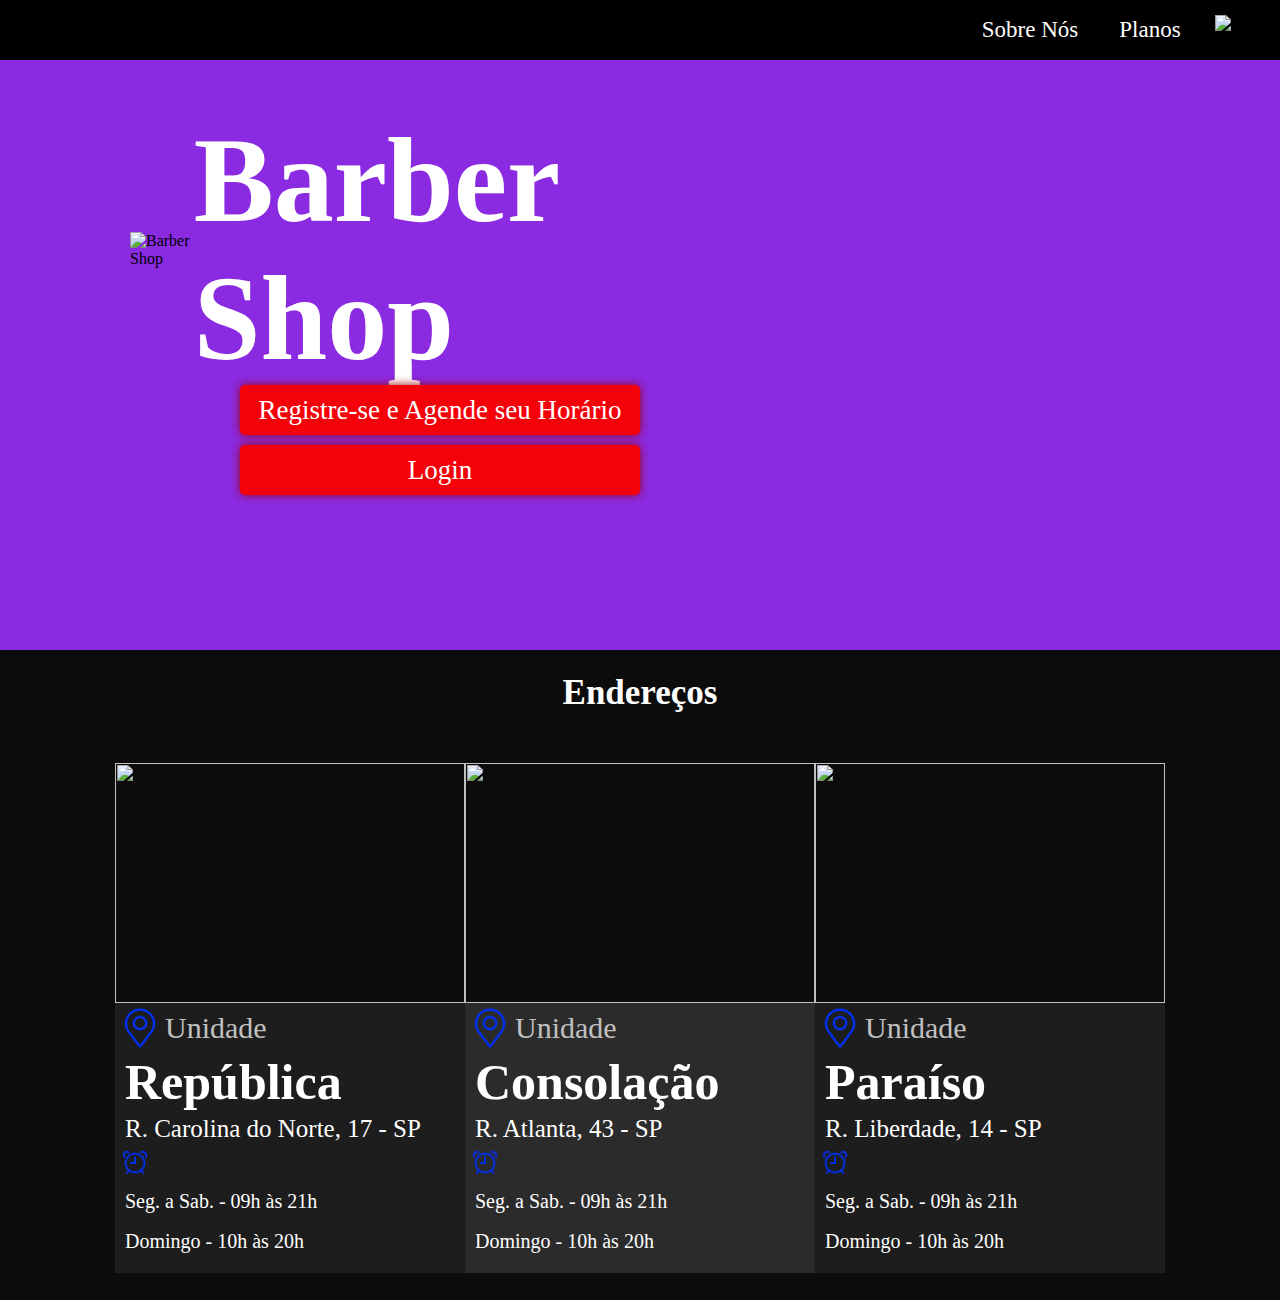
==== index.html @ e42cc06d "unidades" ====
<!DOCTYPE html>
<html lang="pt-BR">
<head>
    <meta charset="UTF-8">
    <meta name="viewport" content="width=device-width, initial-scale=1.0">
    <title>Barbearia</title>
    <link rel="stylesheet" href="./assets/css/style.css">
</head>
<body>
    <header id="cabecalho">
        <nav id="itens-cabecalho">
            <button id="sobre-nos">Sobre Nós</button>
            <button id="assinatura">Planos</button>
            <img id="insta" src="./assets/image/instagram-logo.png" alt="Instagram">
        </nav>
    </header>
    <main id="menu">
        <div id="pag-principal">
            <div id="aba-nome-barbearia">
                <div id="nome-e-logo">
                    <img id="logo" src="./assets/image/acessorio-barber.png" alt="Barber Shop">
                    <h1 id="nome-barbershop">Barber Shop</h1>
                </div>
                <div id="registro-e-login">
                    <button id="botao-registro">Registre-se e Agende seu Horário</button>
                    <button id="botao-login">Login</button>
                </div>
            </div>
        </div>
        <div id="aba-endereco">
            <h2 id="titulo-enderecos">Endereços</h2>
            <div id="div-enderecos">
                <div class="unidade">
                    <img class="img-unidade" src="./assets/image/2023-10-04.jpg" alt="">
                    <div class="inf-unidades">
                        <div class="local-unidade">
                            <img class="img-local" src="./assets/image/local-logo.png" alt="">
                            <h3 class="txt-unidade">Unidade</h3>
                        </div>
                        <h3 class="bairro">República</h3>
                        <h4 class="rua">R. Carolina do Norte, 17 - SP</h4>
                        <img class="relogio" src="./assets/image/relogio-logo.png" alt="">
                        <h5 class="dias-da-semana">Seg. a Sab. - 09h às 21h</h5>
                        <h5 class="dias-da-semana">Domingo - 10h às 20h</h5>
                    </div>
                </div>
                <div class="unidade">
                    <img class="img-unidade" src="./assets/image/563cea3808f541f0b2f47f74ab6991-barbearia-hermanos-santa-cecil-biz-photo-6b0913eef64c445dab647b6a9a2199-booksy.jpeg" alt="">
                    <div id="unidade-meio" class="inf-unidades">
                        <div class="local-unidade">
                            <img class="img-local" src="./assets/image/local-logo.png" alt="">
                            <h3 class="txt-unidade">Unidade</h3>
                        </div>
                        <h3 class="bairro">Consolação</h3>
                        <h4 class="rua">R. Atlanta, 43 - SP</h4>
                        <img class="relogio" src="./assets/image/relogio-logo.png" alt="">
                        <h5 class="dias-da-semana">Seg. a Sab. - 09h às 21h</h5>
                        <h5 class="dias-da-semana">Domingo - 10h às 20h</h5>
                    </div>
                </div>
                <div class="unidade">
                    <img class="img-unidade" src="./assets/image/ec082abfe6b8aa7d9c35e55c679e917e.jpg" alt="">
                    <div class="inf-unidades">
                        <div class="local-unidade">
                            <img class="img-local" src="./assets/image/local-logo.png" alt="">
                            <h3 class="txt-unidade">Unidade</h3>
                        </div>
                        <h3 class="bairro">Paraíso</h3>
                        <h4 class="rua">R. Liberdade, 14 - SP</h4>
                        <img class="relogio" src="./assets/image/relogio-logo.png" alt="">
                        <h5 class="dias-da-semana">Seg. a Sab. - 09h às 21h</h5>
                        <h5 class="dias-da-semana">Domingo - 10h às 20h</h5>
                    </div>
                </div>
            </div>
        </div>
    </main>
</body>
</html>
---- assets/css/style.css ----
@font-face{
    font-family: 'barber';
    src: url('../fonts/Bebas_Neue/BebasNeue-Regular.ttf') format('truetype');
}

body{
    margin: 0px;
}

#cabecalho{
    position: fixed;
    display: flex;
    justify-content: end;
    align-items: center;
    width: 100%;
    height: 60px;
    background-color: black;
}

#itens-cabecalho{
    display: flex;
    justify-content: center;
    align-items: center;
    gap: 10px;
    background-color: rgba(137, 43, 226, 0);
    height: 50px;
    width: 300px;
    margin-right: 20px;
}

#sobre-nos{
    width: 110px;
    height: 45px;
    color: white;
    font-size: 23px;
    white-space: nowrap;
    font-family: 'barber';
    background-color: rgba(0, 0, 0, 0);
    border: none;
}

#assinatura{
    width: 110px;
    height: 45px;
    color: white;
    font-size: 23px;
    white-space: nowrap;
    font-family: 'barber';
    background-color: rgba(0, 0, 0, 0);
    border: none;
}

#insta{
    display: flex;
    justify-content: center;
    align-items: center;
    background-color: rgba(0, 0, 255, 0);
    width: 30px;
    height: 30px;
}

#menu{
    display: flex;
    flex-direction: column;
    justify-content: center;
    width: 100%;
    background-color: blue;
}

#pag-principal{
    display: flex;justify-content: center;
    align-items: center;
    width: 100%;
    height: 650px;
    background-color: blueviolet;

    background-image: url('../image/como-escolher-barbearia-800x300.png');
    background-repeat: no-repeat;
    background-position: center;
    background-size: cover;
}

#aba-nome-barbearia{
    display: flex;
    justify-content: center;
    align-items: center;
    flex-direction: column;
    width: 625px;
    height: 470px;
    /*
    background-color: rgba(128, 128, 128, 0.247);
    */
    margin-right: 400px;
    border-radius: 7px;
}

#nome-e-logo{
    display: flex;
    justify-content: center;
    align-items: center;
    width: 620px;
    height: 230px;
    background-color: rgba(137, 43, 226, 0);
}

#logo{
    display: flex;
    justify-content: center;
    align-items: center;
    width: 75px;
}

#nome-barbershop{
    display: flex;
    justify-content: center;
    align-items: center;
    margin: 0px;
    color: white;
    font-size: 120px;
    font-family: 'barber';
}

#registro-e-login{
    display: flex;
    justify-content: center;
    align-items: center;
    flex-direction: column;
    gap: 10px;
    width: 620px;
    height: 150px;
    background-color: rgba(0, 0, 255, 0);
}

#botao-registro{
    width: 400px;
    height: 50px;
    font-family: 'barber';
    color: white;
    background-color: #F50109;
    border-radius: 5px;
    border: 0px;
    box-shadow: 0px 0px 10px #9D0005;
    font-size: 27px;
    font-weight: normal;
}

#botao-login{
    width: 400px;
    height: 50px;
    font-family: 'barber';
    color: white;
    background-color: #F50109;
    border-radius: 5px;
    border: 0px;
    box-shadow: 0px 0px 10px #9D0005;
    font-size: 27px;
    font-weight: normal;
}

#aba-endereco{
    display: flex;
    justify-content: center;
    align-items: center;
    flex-direction: column;
    width: 100%;
    height: 650px;
    background-color: rgb(12, 12, 12);
}

#titulo-enderecos{
    display: flex;
    justify-content: center;
    align-items: center;
    margin: 0px;
    margin: auto;
    width: 100%;
    height: 50px;
    font-family: 'barber';
    color: white;
    border-radius: 5px;
    font-size: 35px;
}

#div-enderecos{
    display: flex;
    justify-content: center;
    align-items: center;
    /*
    gap: 10px;
    */
    margin: auto;
    width: 1080px;
    height: 530px;
    background-color: rgba(0, 0, 255, 0);
}

.unidade{
    display: flex;
    justify-content: center;
    align-items: center;
    flex-direction: column;
    background-color: rgba(137, 43, 226, 0);
    width: 350px;
    height: 510px;
}

.img-unidade{
    width: 350px;
    height: 240px;
    background-color: rgba(0, 128, 0, 0);
}

.inf-unidades{
    width: 350px;
    height: 270px;
    background-color: rgb(29, 29, 29);
}

#unidade-meio{
    background-color: rgb(43, 43, 43);
}

.local-unidade{
    display: flex;
    align-items: center;
    background-color: rgba(255, 0, 0, 0);
    height: 50px;
}

.img-local{
    display: flex;
    justify-content: center;
    align-items: center;
    width: 50px;
    height: 50px;
}

.txt-unidade{
    font-family: 'barber';
    color: rgb(192, 192, 192);
    font-size: 30px;
    margin: 0px;
    font-weight: normal;
}

.bairro{
    font-family: 'barber';
    color: white;
    font-size: 50px;
    margin: 0px;
    background-color: rgba(137, 43, 226, 0);
    height: 50px;
    width: 340px;
    margin-left: 10px;
}

.rua{
    display: flex;
    align-items: end;
    font-family: 'barber';
    color: white;
    font-size: 25px;
    margin: 0px;
    background-color: rgba(0, 128, 0, 0);
    height: 40px;
    width: 340px;
    margin-left: 10px;
    font-weight: normal;
}

.relogio{
    width: 30px;
    height: 30px;
    margin: 0px;
    margin-left: 5px;
    margin-top: 5px;
}

.dias-da-semana{
    display: flex;
    align-items: center;
    font-family: 'barber';
    color: white;
    font-size: 20px;
    margin: 0px;
    background-color: rgba(0, 128, 0, 0);
    height: 40px;
    width: 340px;
    margin-left: 10px;
    font-weight: normal;
}
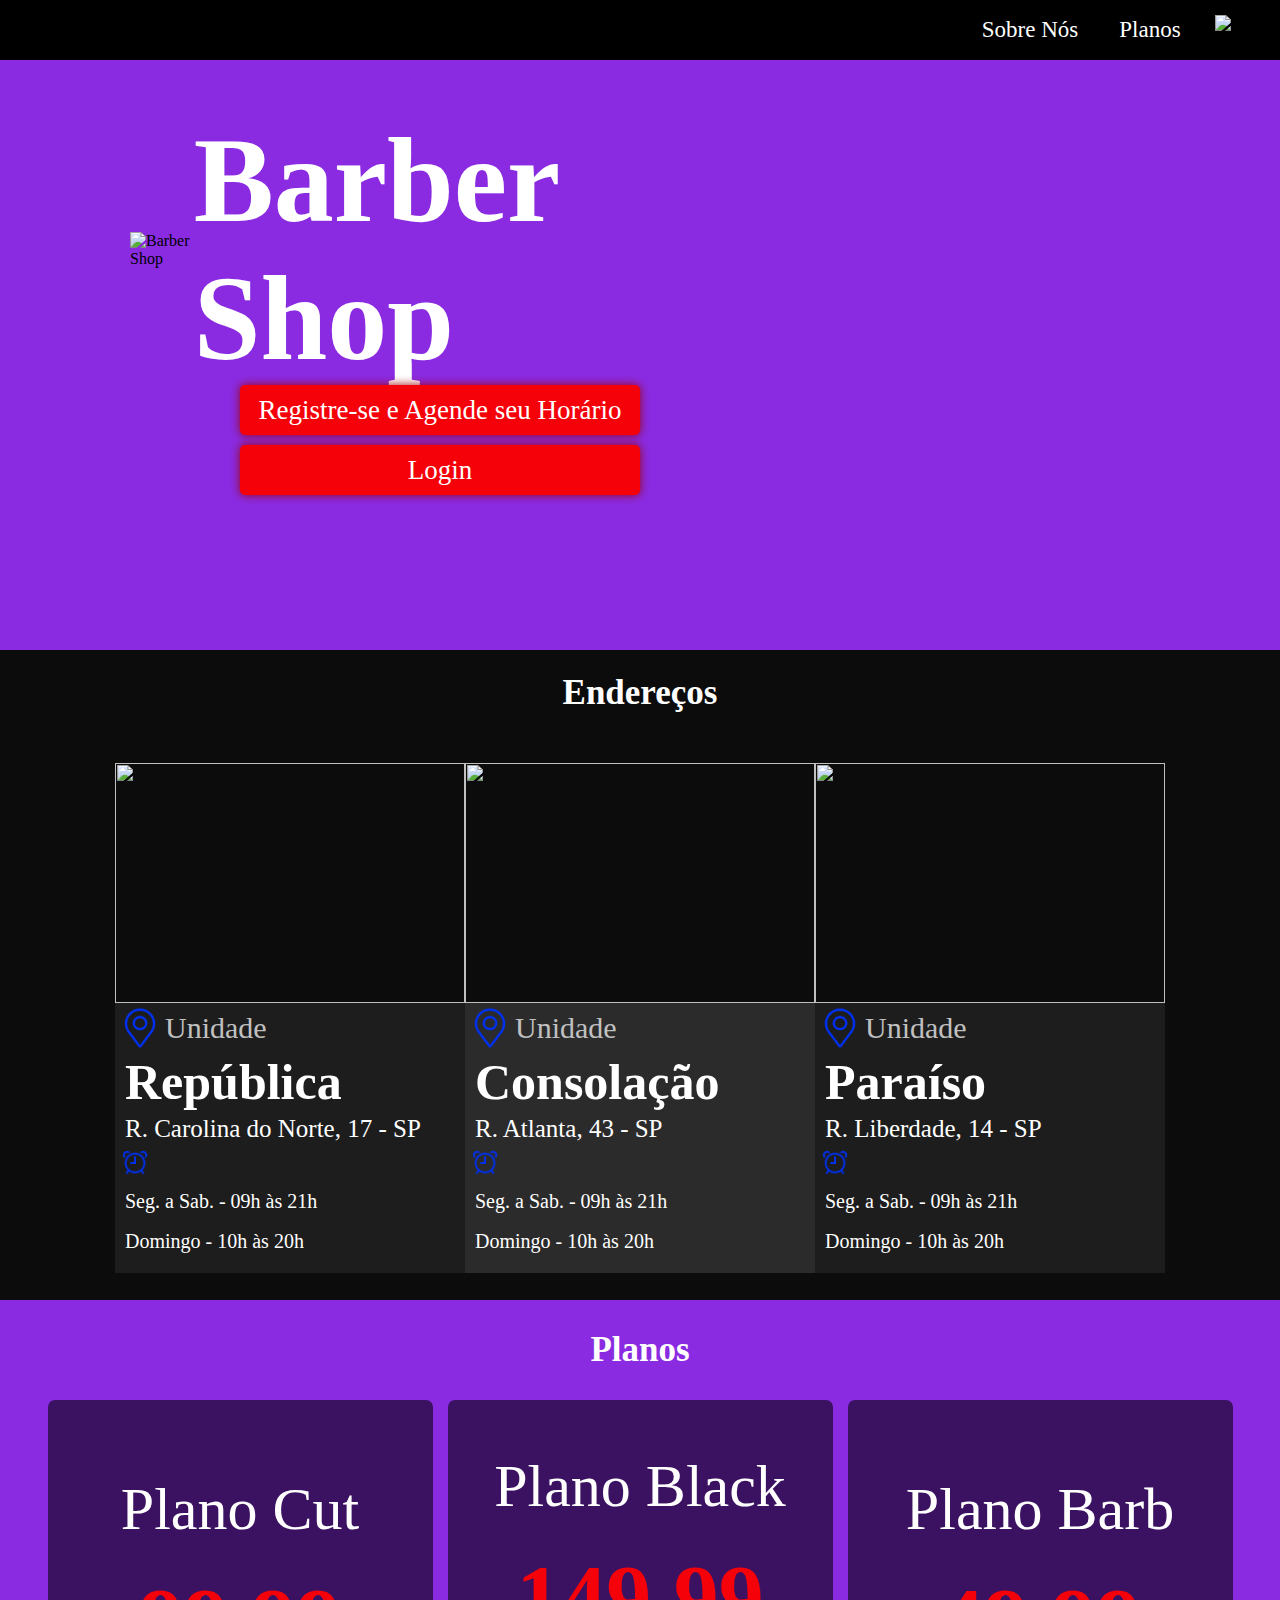
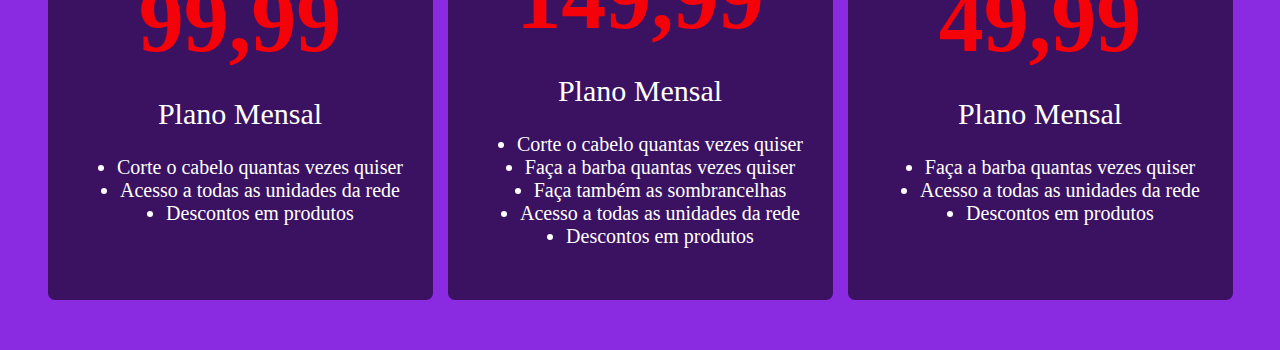
==== commit 6da65c4a: "planos" ====
--- a/index.html
+++ b/index.html
@@ -74,6 +74,43 @@
                 </div>
             </div>
         </div>
+        <div id="aba-planos">
+            <h2 id="titulo-planos">Planos</h2>
+            <div id="planos">
+                <div class="item-plano">
+                    <h2 class="nome-plano">Plano Cut</h2>
+                    <h3 class="valor-plano">99,99</h3>
+                    <h4 class="plano-mensal">Plano Mensal</h4>
+                    <ul class="lista-beneficios">
+                        <li class="item-beneficio">Corte o cabelo quantas vezes quiser</li>
+                        <li class="item-beneficio">Acesso a todas as unidades da rede</li>
+                        <li class="item-beneficio">Descontos em produtos</li>
+                    </ul>
+                </div>
+                <div class="item-plano">
+                    <h2 class="nome-plano">Plano Black</h2>
+                    <h3 class="valor-plano">149,99</h3>
+                    <h4 class="plano-mensal">Plano Mensal</h4>
+                    <ul class="lista-beneficios">
+                        <li class="item-beneficio">Corte o cabelo quantas vezes quiser</li>
+                        <li class="item-beneficio">Faça a barba quantas vezes quiser</li>
+                        <li class="item-beneficio">Faça também as sombrancelhas</li>
+                        <li class="item-beneficio">Acesso a todas as unidades da rede</li>
+                        <li class="item-beneficio">Descontos em produtos</li>
+                    </ul>
+                </div>
+                <div class="item-plano">
+                    <h2 class="nome-plano">Plano Barb</h2>
+                    <h3 class="valor-plano">49,99</h3>
+                    <h4 class="plano-mensal">Plano Mensal</h4>
+                    <ul class="lista-beneficios">
+                        <li class="item-beneficio">Faça a barba quantas vezes quiser</li>
+                        <li class="item-beneficio">Acesso a todas as unidades da rede</li>
+                        <li class="item-beneficio">Descontos em produtos</li>
+                    </ul>
+                </div>
+            </div>
+        </div>
     </main>
 </body>
 </html>--- a/assets/css/style.css
+++ b/assets/css/style.css
@@ -288,4 +288,102 @@
     width: 340px;
     margin-left: 10px;
     font-weight: normal;
+}
+
+#aba-planos{
+    display: flex;
+    justify-content: center;
+    align-items: center;
+    flex-direction: column;
+    width: 100%;
+    height: 650px;
+    background-color: blueviolet;
+    background-image: url('../image/2393a-230b0e_46ea0c1020274b25aeb094ddcc1f132fmv2.webp');
+    background-size: cover;
+    background-repeat: no-repeat;
+}
+
+#titulo-planos{
+    display: flex;
+    justify-content: center;
+    align-items: center;
+    margin: 0px;
+    margin: auto;
+    width: 100%;
+    height: 50px;
+    margin: 0px;
+    font-family: 'barber';
+    color: white;
+    border-radius: 5px;
+    font-size: 35px;
+}
+
+#planos{
+    display: flex;
+    justify-content: center;
+    align-items: center;
+    gap: 15px;
+    width: 1200px;
+    height: 550px;
+    background-color: rgba(137, 43, 226, 0);
+}
+
+.item-plano{
+    display: flex;
+    justify-content: center;
+    align-items: center;
+    flex-direction: column;
+    gap: 25px;
+    width: 385px;
+    height: 500px;
+    background-color: rgba(0, 0, 0, 0.568);
+    border-radius: 7px;
+}
+
+.nome-plano{
+    display: flex;
+    justify-content: center;
+    align-items: center;
+    font-family: 'barber';
+    color: white;
+    font-size: 60px;
+    font-weight: normal;
+    margin: 0px;
+}
+
+.valor-plano{
+    display: flex;
+    justify-content: center;
+    align-items: center;
+    font-family: 'barber';
+    color: #F50109;
+    font-size: 90px;
+    margin: 0px;
+}
+
+.plano-mensal{
+    display: flex;
+    justify-content: center;
+    align-items: center;
+    font-family: 'barber';
+    color: white;
+    font-size: 30px;
+    font-weight: normal;
+    margin: 0px;
+}
+
+.lista-beneficios{
+    display: flex;
+    justify-content: center;
+    align-items: center;
+    flex-direction: column;
+    font-family: 'barber';
+    color: white;
+    font-size: 20px;
+    font-weight: normal;
+    margin: 0px;
+}
+
+.item-beneficio{
+
 }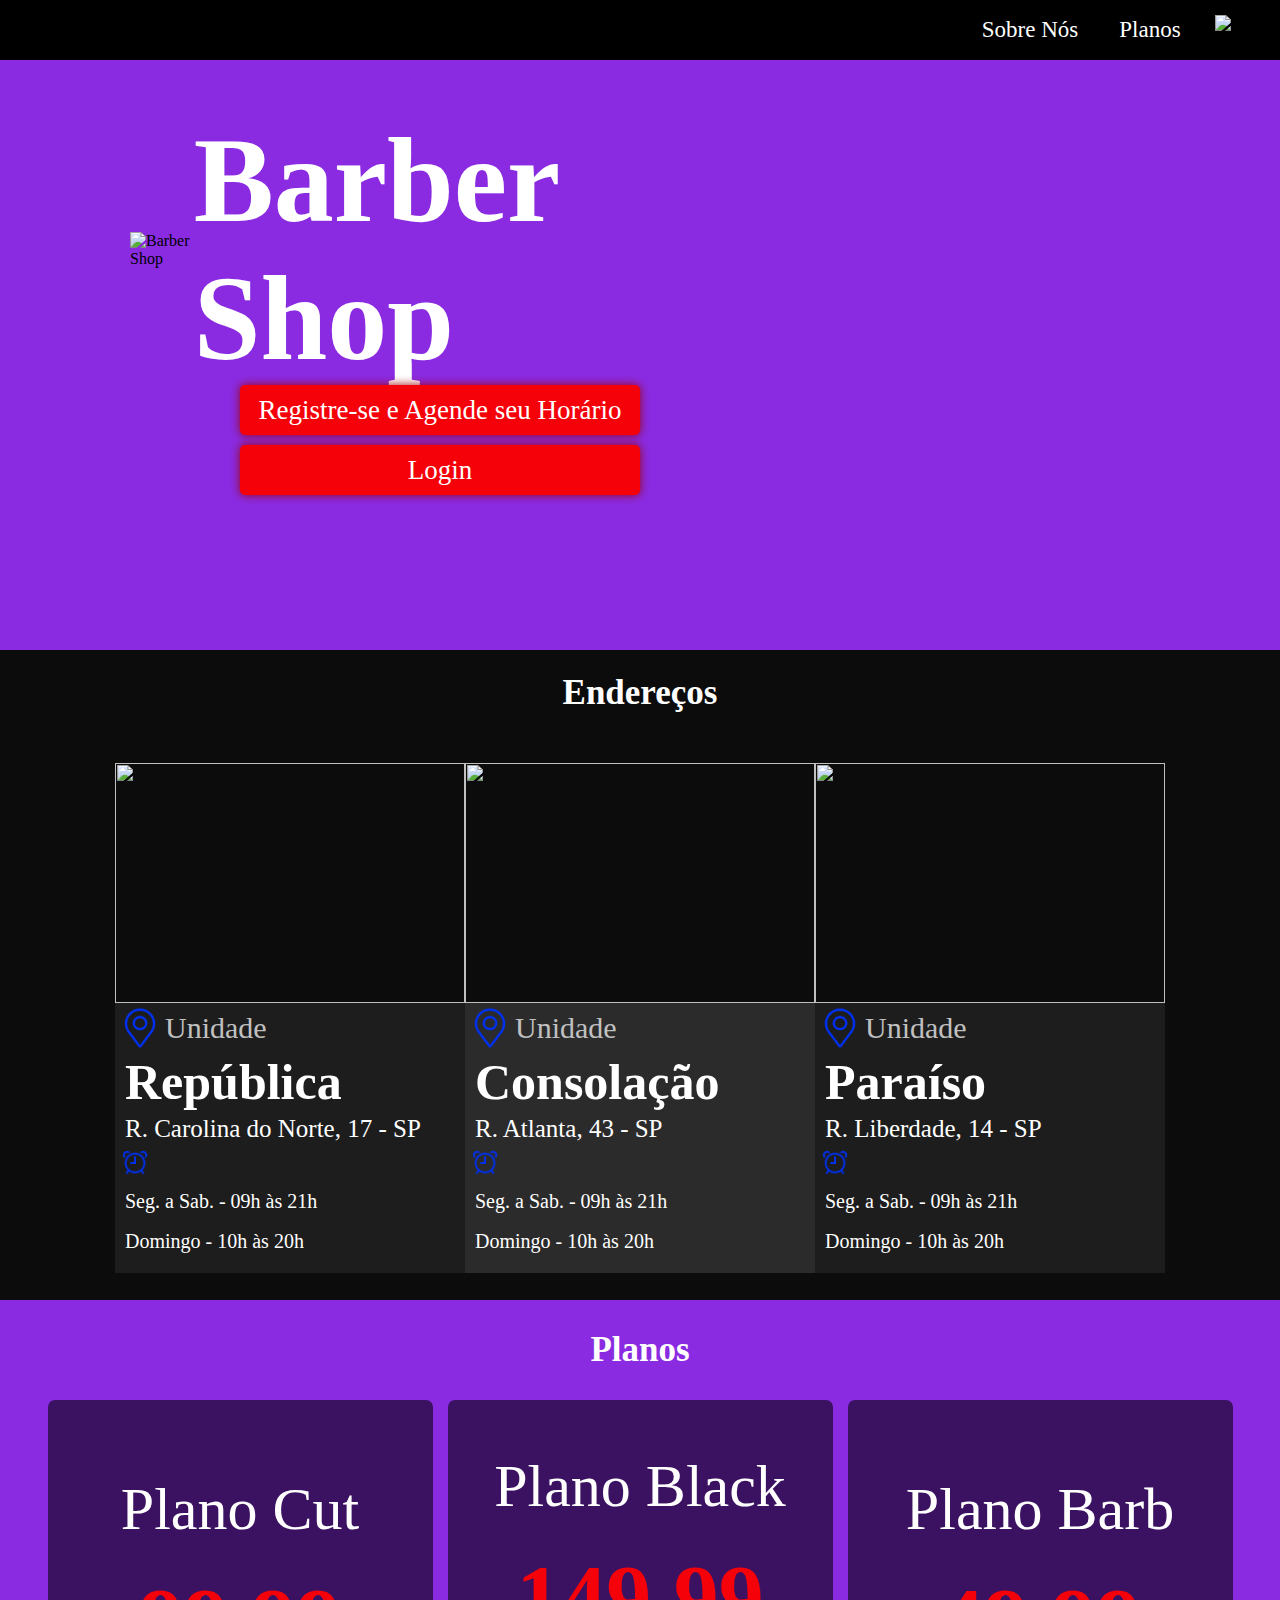
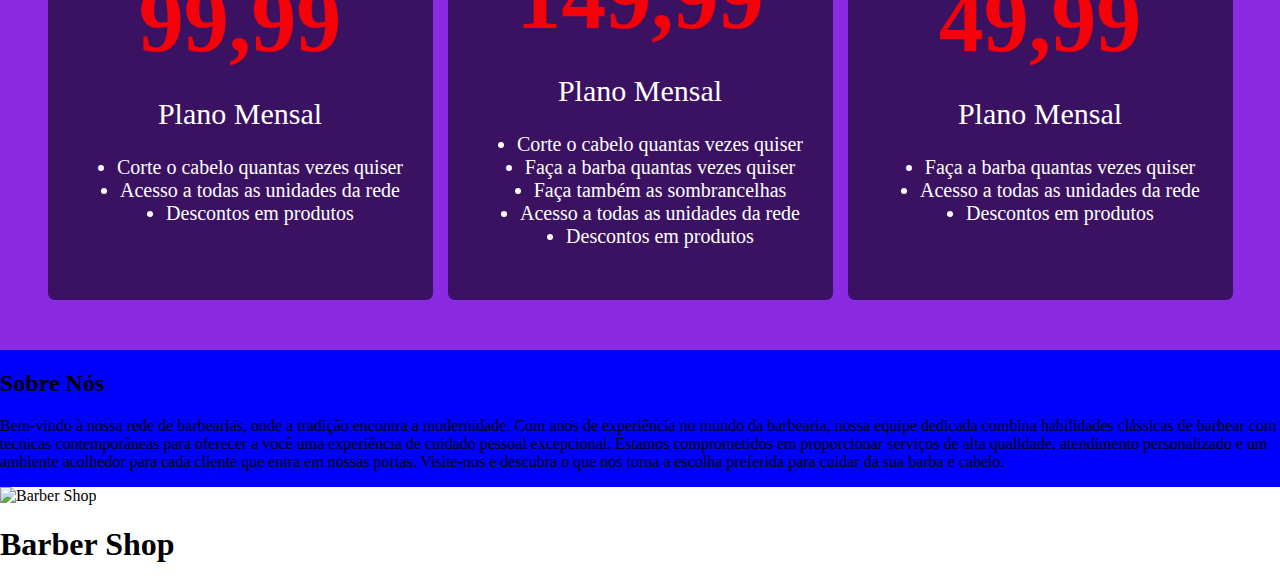
==== commit 67b4e24e: "responsivo5" ====
--- a/index.html
+++ b/index.html
@@ -3,8 +3,9 @@
 <head>
     <meta charset="UTF-8">
     <meta name="viewport" content="width=device-width, initial-scale=1.0">
-    <title>Barbearia</title>
+    <title>Barber Shop | Home</title>
     <link rel="stylesheet" href="./assets/css/style.css">
+    <link rel="stylesheet" href="./assets/css/responsivohome.css">
 </head>
 <body>
     <header id="cabecalho">
@@ -25,6 +26,9 @@
                     <button id="botao-registro">Registre-se e Agende seu Horário</button>
                     <button id="botao-login">Login</button>
                 </div>
+            </div>
+            <div class="divisoes">
+
             </div>
         </div>
         <div id="aba-endereco">
@@ -74,6 +78,9 @@
                 </div>
             </div>
         </div>
+        <div class="divisoes">
+
+        </div>
         <div id="aba-planos">
             <h2 id="titulo-planos">Planos</h2>
             <div id="planos">
@@ -111,6 +118,17 @@
                 </div>
             </div>
         </div>
+        <div id="aba-sobre-nos">
+            <h2 id="titulo-sobre-nos">Sobre Nós</h2>
+            <p id="texto-sobre-nos">Bem-vindo à nossa rede de barbearias, onde a tradição encontra a modernidade. Com anos de experiência no mundo da barbearia, nossa equipe dedicada combina habilidades clássicas de barbear com técnicas contemporâneas para oferecer a você uma experiência de cuidado pessoal excepcional. Estamos comprometidos em proporcionar serviços de alta qualidade, atendimento personalizado e um ambiente acolhedor para cada cliente que entra em nossas portas. Visite-nos e descubra o que nos torna a escolha preferida para cuidar da sua barba e cabelo.</p>
+        </div>
     </main>
+    <footer id="rodape">
+        <div id="nome-e-logo-rodape">
+            <img id="logo-rodape" src="./assets/image/acessorio-barber.png" alt="Barber Shop">
+            <h1 id="nome-barbershop-rodape">Barber Shop</h1>
+        </div>
+    </footer>
+    <script src="./assets/js/script.js"></script>
 </body>
 </html>--- a/assets/css/responsivohome.css
+++ b/assets/css/responsivohome.css
@@ -0,0 +1,622 @@
+@media (min-width: 1201px) and (max-width: 1265px){
+    #cabecalho{
+        background-color: red;
+    }
+    #pag-principal{
+        display: flex;justify-content: center;
+        align-items: center;
+        width: 100%;
+        height: 650px;
+        background-color: blueviolet;
+    
+        background-image: url('../image/como-escolher-barbearia-800x300.png');
+        background-repeat: no-repeat;
+        background-position: center;
+        background-position-x: -350px;
+        background-size: cover;
+    }
+}    
+
+@media (min-width: 1025px) and (max-width: 1200px){
+    #cabecalho{
+        background-color: blue;
+    }
+    #pag-principal{
+        display: flex;justify-content: center;
+        align-items: center;
+        width: 100%;
+        height: 650px;
+        background-color: blueviolet;
+    
+        background-image: url('../image/como-escolher-barbearia-800x300.png');
+        background-repeat: no-repeat;
+        background-position: center;
+        background-position-x: -450px;
+        background-size: cover;
+    }
+    #aba-endereco{
+        display: flex;
+        justify-content: center;
+        align-items: center;
+        flex-direction: column;
+        width: 100%;
+        height: 650px;
+        background-color: rgb(12, 12, 12);
+    }
+    #div-enderecos{
+        display: flex;
+        justify-content: center;
+        align-items: center;
+        align-content: center;
+        flex-wrap: wrap;
+        /*
+        gap: 10px;
+        */
+        margin: auto;
+        width: 1020px;
+        height: 1550px;
+        background-color: rgba(0, 0, 255, 0);
+    }
+    .unidade{
+        display: flex;
+        justify-content: center;
+        align-items: center;
+        flex-direction: column;
+        background-color: rgba(137, 43, 226, 0);
+        width: 325px;
+        height: 510px;
+    }
+    #planos{
+        display: flex;
+        justify-content: center;
+        align-items: center;
+        gap: 15px;
+        width: 1020px;
+        height: 550px;
+        background-color: rgba(137, 43, 226, 0);
+    }
+    .item-plano{
+        display: flex;
+        justify-content: center;
+        align-items: center;
+        flex-direction: column;
+        gap: 25px;
+        width: 325px;
+        height: 500px;
+        background-color: rgba(20, 20, 20, 0.418);
+        border-radius: 7px;
+    }
+}
+
+@media (min-width: 769px) and (max-width: 1024px){
+    #cabecalho{
+        background-color: green;
+    }
+    #aba-nome-barbearia{
+        margin: 0px;
+    }
+    #pag-principal{
+        display: flex;justify-content: center;
+        align-items: center;
+        width: 100%;
+        height: 650px;
+        background-color: blueviolet;
+    
+        background-image: url('../image/como-escolher-barbearia-800x300.png');
+        background-repeat: no-repeat;
+        background-position: center;
+        background-position-x: -700px;
+        background-size: cover;
+    }
+    #aba-endereco{
+        display: flex;
+        justify-content: center;
+        align-items: center;
+        flex-direction: column;
+        width: 100%;
+        height: 1675px;
+        background-color: rgb(12, 12, 12);
+    }
+    #div-enderecos{
+        display: flex;
+        justify-content: center;
+        align-items: center;
+        align-content: center;
+        flex-wrap: wrap;
+        /*
+        gap: 10px;
+        */
+        margin: auto;
+        width: 350px;
+        height: 1550px;
+        background-color: rgba(0, 0, 255, 0);
+    }
+    #aba-planos{
+        display: flex;
+        justify-content: center;
+        align-items: center;
+        flex-direction: column;
+        width: 100%;
+        height: 1650px;
+        background-color: blueviolet;
+        background-image: url('../image/2393a-230b0e_46ea0c1020274b25aeb094ddcc1f132fmv2.webp');
+        background-size: cover;
+        background-repeat: no-repeat;
+        background-position-x: -500px;
+    }
+    #planos{
+        display: flex;
+        justify-content: center;
+        align-items: center;
+        gap: 15px;
+        flex-wrap: wrap;
+        width: 330px;
+        height: 1550px;
+        background-color: rgba(137, 43, 226, 0);
+    }
+    .item-plano{
+        display: flex;
+        justify-content: center;
+        align-items: center;
+        flex-direction: column;
+        gap: 25px;
+        width: 325px;
+        height: 500px;
+        background-color: rgba(20, 20, 20, 0.418);
+        border-radius: 7px;
+    }
+    #aba-sobre-nos{
+        display: flex;
+        justify-content: center;
+        align-items: center;
+        flex-direction: column;
+        width: 100%;
+        height: 650px;
+        background-color: rgb(12, 12, 12);
+    }
+    #titulo-sobre-nos{
+        display: flex;
+        justify-content: center;
+        align-items: center;
+        margin: 0px;
+        margin: auto;
+        width: 100%;
+        height: 50px;
+        font-family: 'barber';
+        color: white;
+        border-radius: 5px;
+        font-size: 35px;
+    }
+    #texto-sobre-nos{
+        display: flex;
+        justify-content: center;
+        /*
+        background-color: #0031F4;
+        */
+        width: 700px;
+        height: 400px;
+        font-family: 'barber';
+        color: white;
+        font-size: 25px;
+        text-align: center;
+    }
+}
+
+@media (min-width: 481px) and (max-width: 768px){
+    #cabecalho{
+        background-color: yellow;
+    }
+    #aba-nome-barbearia{
+        margin: 0px;
+        width: 475px;
+    }
+    #nome-e-logo{
+        display: flex;
+        justify-content: center;
+        align-items: center;
+        width: 475px;
+        height: 230px;
+        background-color: rgba(137, 43, 226, 0);
+    }
+    #logo{
+        display: flex;
+        justify-content: center;
+        align-items: center;
+        width: 50px;
+    }
+    #nome-barbershop{
+        display: flex;
+        justify-content: center;
+        align-items: center;
+        margin: 0px;
+        color: white;
+        font-size: 95px;
+        font-family: 'barber';
+    }
+    #registro-e-login{
+        display: flex;
+        justify-content: center;
+        align-items: center;
+        flex-direction: column;
+        gap: 10px;
+        width: 325px;
+        height: 150px;
+        background-color: rgba(0, 0, 255, 0);
+    }
+    
+    #botao-registro{
+        width: 325px;
+        height: 50px;
+        font-family: 'barber';
+        color: white;
+        background-color: #F50109;
+        border-radius: 5px;
+        border: 0px;
+        box-shadow: 0px 0px 10px #9D0005;
+        font-size: 27px;
+        font-weight: normal;
+    }
+    
+    #botao-login{
+        width: 325px;
+        height: 50px;
+        font-family: 'barber';
+        color: white;
+        background-color: #F50109;
+        border-radius: 5px;
+        border: 0px;
+        box-shadow: 0px 0px 10px #9D0005;
+        font-size: 27px;
+        font-weight: normal;
+    }
+    #pag-principal{
+        display: flex;justify-content: center;
+        align-items: center;
+        width: 100%;
+        height: 650px;
+        background-color: blueviolet;
+    
+        background-image: url('../image/como-escolher-barbearia-800x300.png');
+        background-repeat: no-repeat;
+        background-position: center;
+        background-position-x: -950px;
+        background-size: cover;
+    }
+    #aba-endereco{
+        display: flex;
+        justify-content: center;
+        align-items: center;
+        flex-direction: column;
+        width: 100%;
+        height: 1675px;
+        background-color: rgb(12, 12, 12);
+    }
+    #div-enderecos{
+        display: flex;
+        justify-content: center;
+        align-items: center;
+        align-content: center;
+        flex-wrap: wrap;
+        /*
+        gap: 10px;
+        */
+        margin: auto;
+        width: 350px;
+        height: 1550px;
+        background-color: rgba(0, 0, 255, 0);
+    }
+    #aba-planos{
+        display: flex;
+        justify-content: center;
+        align-items: center;
+        flex-direction: column;
+        width: 100%;
+        height: 1650px;
+        background-color: blueviolet;
+        background-image: url('../image/2393a-230b0e_46ea0c1020274b25aeb094ddcc1f132fmv2.webp');
+        background-size: cover;
+        background-repeat: no-repeat;
+        background-position-x: -700px;
+    }
+    #planos{
+        display: flex;
+        justify-content: center;
+        align-items: center;
+        gap: 15px;
+        flex-wrap: wrap;
+        width: 330px;
+        height: 1550px;
+        background-color: rgba(137, 43, 226, 0);
+    }
+    .item-plano{
+        display: flex;
+        justify-content: center;
+        align-items: center;
+        flex-direction: column;
+        gap: 25px;
+        width: 325px;
+        height: 500px;
+        background-color: rgba(20, 20, 20, 0.418);
+        border-radius: 7px;
+    }
+    #aba-sobre-nos{
+        display: flex;
+        justify-content: center;
+        align-items: center;
+        flex-direction: column;
+        width: 100%;
+        height: 650px;
+        background-color: rgb(12, 12, 12);
+    }
+    #titulo-sobre-nos{
+        display: flex;
+        justify-content: center;
+        align-items: center;
+        margin: 0px;
+        margin: auto;
+        width: 100%;
+        height: 50px;
+        font-family: 'barber';
+        color: white;
+        border-radius: 5px;
+        font-size: 35px;
+    }
+    #texto-sobre-nos{
+        display: flex;
+        justify-content: center;
+        /*
+        background-color: #0031F4;
+        */
+        width: 450px;
+        height: 400px;
+        font-family: 'barber';
+        color: white;
+        font-size: 25px;
+        text-align: center;
+    }
+}
+
+@media (min-width: 320px) and (max-width: 480px){
+    #cabecalho{
+        background-color: blueviolet;
+    }
+    #aba-nome-barbearia{
+        margin: 0px;
+        width: 310px;
+    }
+    #nome-e-logo{
+        display: flex;
+        justify-content: center;
+        align-items: center;
+        width: 300px;
+        height: 230px;
+        background-color: rgba(137, 43, 226, 0);
+    }
+    #logo{
+        display: flex;
+        justify-content: center;
+        align-items: center;
+        width: 35px;
+    }
+    #nome-barbershop{
+        display: flex;
+        justify-content: center;
+        align-items: center;
+        margin: 0px;
+        color: white;
+        font-size: 55px;
+        font-family: 'barber';
+    }
+    #registro-e-login{
+        display: flex;
+        justify-content: center;
+        align-items: center;
+        flex-direction: column;
+        gap: 10px;
+        width: 300px;
+        height: 150px;
+        background-color: rgba(0, 0, 255, 0);
+    }
+    
+    #botao-registro{
+        width: 200px;
+        height: 50px;
+        font-family: 'barber';
+        color: white;
+        background-color: #F50109;
+        border-radius: 5px;
+        border: 0px;
+        box-shadow: 0px 0px 10px #9D0005;
+        font-size: 20px;
+        font-weight: normal;
+    }
+    
+    #botao-login{
+        width: 200px;
+        height: 50px;
+        font-family: 'barber';
+        color: white;
+        background-color: #F50109;
+        border-radius: 5px;
+        border: 0px;
+        box-shadow: 0px 0px 10px #9D0005;
+        font-size: 27px;
+        font-weight: normal;
+    }
+    #pag-principal{
+        display: flex;justify-content: center;
+        align-items: center;
+        width: 100%;
+        height: 650px;
+        background-color: blueviolet;
+    
+        background-image: url('../image/como-escolher-barbearia-800x300.png');
+        background-repeat: no-repeat;
+        background-position: center;
+        background-position-x: -1125px;
+        background-size: cover;
+    }
+    #aba-endereco{
+        display: flex;
+        justify-content: center;
+        align-items: center;
+        flex-direction: column;
+        width: 100%;
+        height: 1675px;
+        background-color: rgb(12, 12, 12);
+    }
+    #div-enderecos{
+        display: flex;
+        justify-content: center;
+        align-items: center;
+        align-content: center;
+        flex-wrap: wrap;
+        /*
+        gap: 10px;
+        */
+        margin: auto;
+        width: 300px;
+        height: 1550px;
+        background-color: rgba(0, 0, 255, 0);
+    }
+    .unidade{
+        display: flex;
+        justify-content: center;
+        align-items: center;
+        flex-direction: column;
+        background-color: rgba(137, 43, 226, 0);
+        width: 300px;
+        height: 510px;
+    }
+    
+    .img-unidade{
+        width: 300px;
+        height: 240px;
+        background-color: rgba(0, 128, 0, 0);
+    }
+    .inf-unidades{
+        width: 300px;
+        height: 270px;
+        background-color: rgb(29, 29, 29);
+    }
+    .bairro{
+        font-family: 'barber';
+        color: white;
+        font-size: 50px;
+        margin: 0px;
+        background-color: rgba(137, 43, 226, 0);
+        height: 50px;
+        width: 300px;
+        margin-left: 10px;
+    }
+    .rua{
+        display: flex;
+        align-items: end;
+        font-family: 'barber';
+        color: white;
+        font-size: 25px;
+        margin: 0px;
+        background-color: rgba(0, 128, 0, 0);
+        height: 40px;
+        width: 300px;
+        margin-left: 10px;
+        font-weight: normal;
+    }
+    .dias-da-semana{
+        display: flex;
+        align-items: center;
+        font-family: 'barber';
+        color: white;
+        font-size: 20px;
+        margin: 0px;
+        background-color: rgba(0, 128, 0, 0);
+        height: 40px;
+        width: 300px;
+        margin-left: 10px;
+        font-weight: normal;
+    }
+    #aba-planos{
+        display: flex;
+        justify-content: center;
+        align-items: center;
+        flex-direction: column;
+        width: 100%;
+        height: 1650px;
+        background-color: blueviolet;
+        background-image: url('../image/2393a-230b0e_46ea0c1020274b25aeb094ddcc1f132fmv2.webp');
+        background-size: cover;
+        background-repeat: no-repeat;
+        background-position-x: -650px;
+    }
+    #planos{
+        display: flex;
+        justify-content: center;
+        align-items: center;
+        gap: 15px;
+        flex-wrap: wrap;
+        width: 300px;
+        height: 1550px;
+        background-color: rgba(137, 43, 226, 0);
+    }
+    .item-plano{
+        display: flex;
+        justify-content: center;
+        align-items: center;
+        flex-direction: column;
+        gap: 25px;
+        width: 300px;
+        height: 500px;
+        background-color: rgba(20, 20, 20, 0.418);
+        border-radius: 7px;
+    }
+    #aba-sobre-nos{
+        display: flex;
+        justify-content: center;
+        align-items: center;
+        flex-direction: column;
+        width: 100%;
+        height: 750px;
+        background-color: rgb(12, 12, 12);
+    }
+    #titulo-sobre-nos{
+        display: flex;
+        justify-content: center;
+        align-items: center;
+        margin: 0px;
+        margin: auto;
+        width: 100%;
+        height: 50px;
+        font-family: 'barber';
+        color: white;
+        border-radius: 5px;
+        font-size: 35px;
+    }
+    #texto-sobre-nos{
+        display: flex;
+        justify-content: center;
+        /*
+        background-color: #0031F4;
+        */
+        width: 300px;
+        height: 550px;
+        font-family: 'barber';
+        color: white;
+        font-size: 23px;
+        text-align: center;
+    }
+    #logo-rodape{
+        display: flex;
+        justify-content: center;
+        align-items: center;
+        width: 35px;
+    }
+    #nome-barbershop-rodape{
+        display: flex;
+        justify-content: center;
+        align-items: center;
+        margin: 0px;
+        color: white;
+        font-size: 50px;
+        font-family: 'barber';
+    }
+}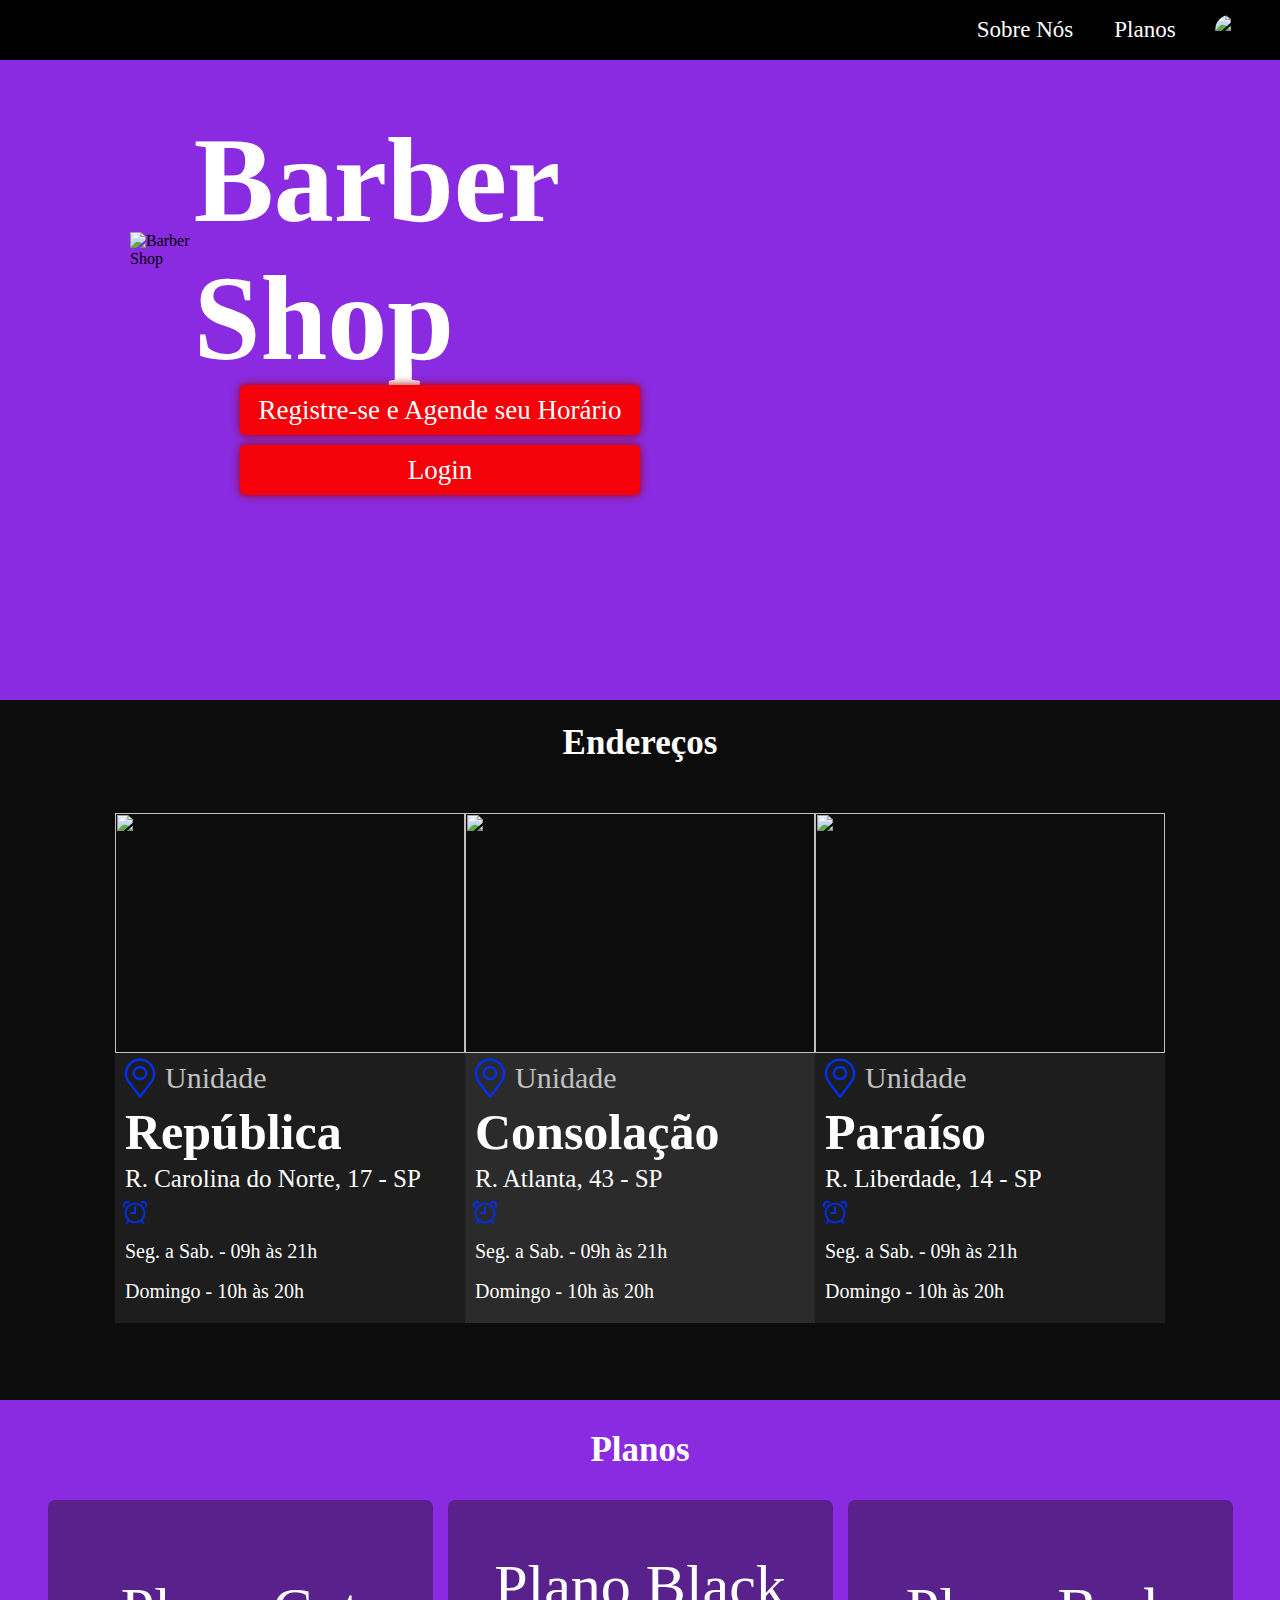
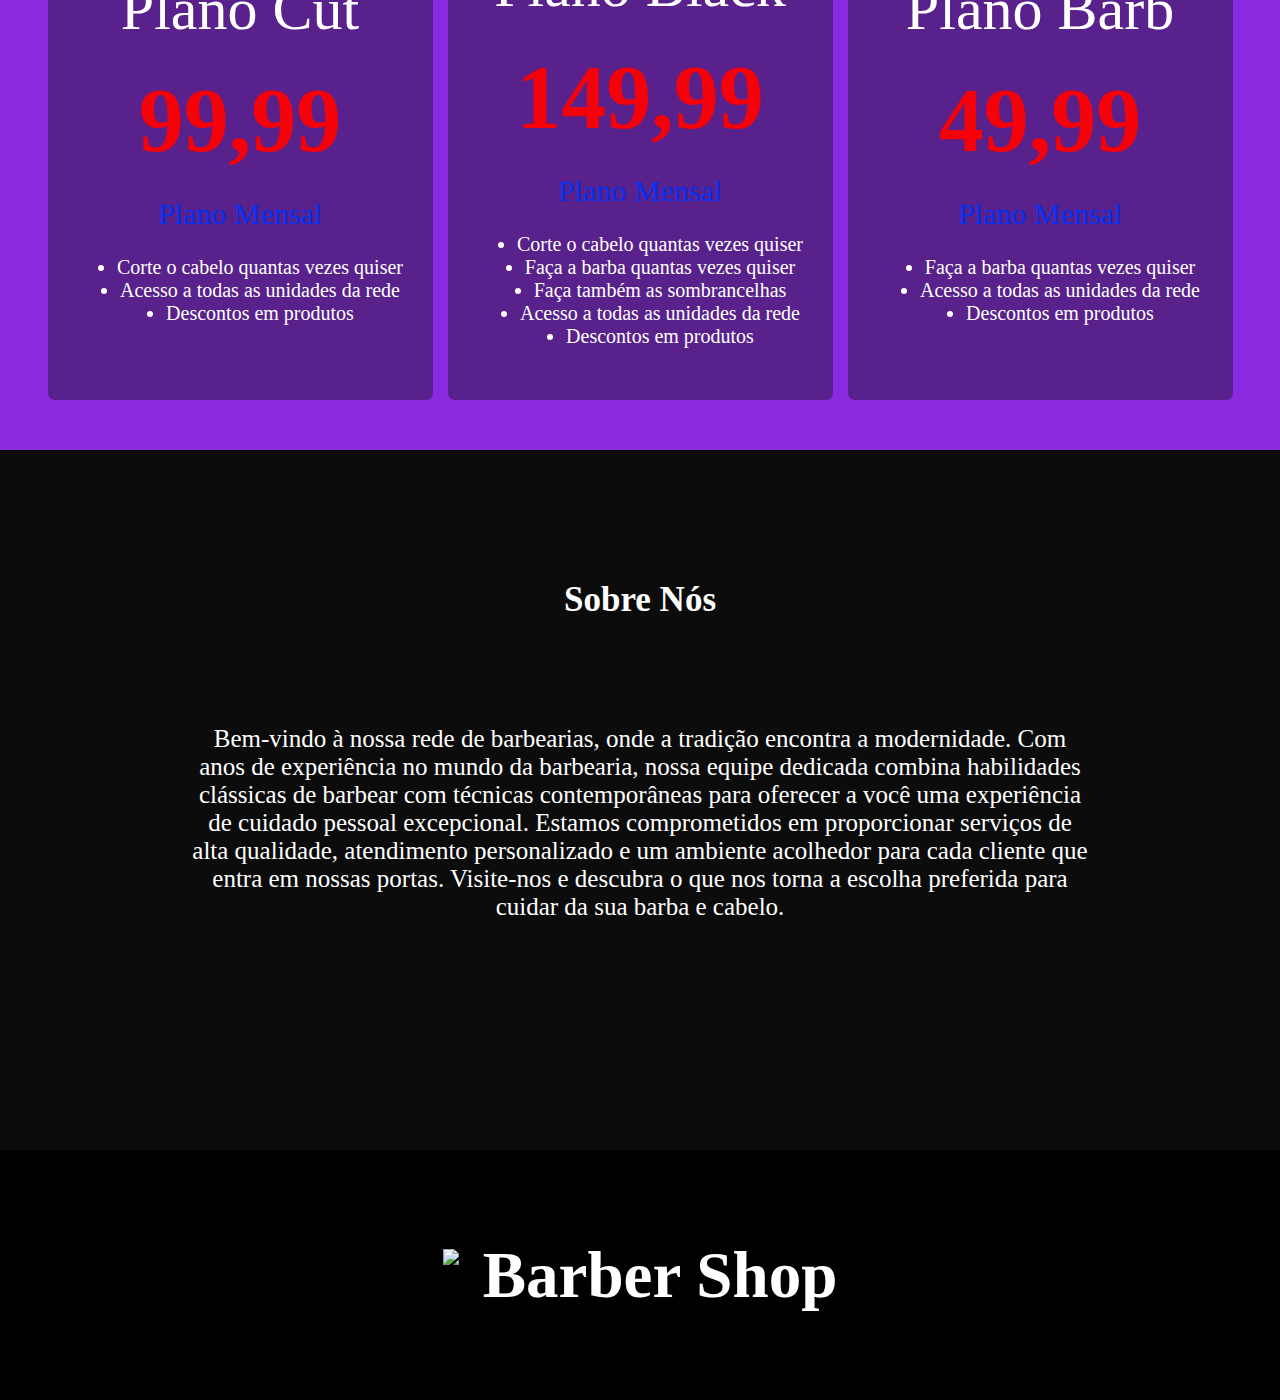
==== commit 2f14919f: "registro" ====
--- a/index.html
+++ b/index.html
@@ -5,7 +5,7 @@
     <meta name="viewport" content="width=device-width, initial-scale=1.0">
     <title>Barber Shop | Home</title>
     <link rel="stylesheet" href="./assets/css/style.css">
-    <link rel="stylesheet" href="./assets/css/responsivohome.css">
+    <link rel="stylesheet" href="./assets/css/responsivo/responsivohome.css">
 </head>
 <body>
     <header id="cabecalho">
@@ -23,7 +23,7 @@
                     <h1 id="nome-barbershop">Barber Shop</h1>
                 </div>
                 <div id="registro-e-login">
-                    <button id="botao-registro">Registre-se e Agende seu Horário</button>
+                    <a href="./assets/registro.html" id="link-botao-registro"><button id="botao-registro">Registre-se e Agende seu Horário</button></a>
                     <button id="botao-login">Login</button>
                 </div>
             </div>
@@ -78,7 +78,7 @@
                 </div>
             </div>
         </div>
-        <div class="divisoes">
+        <div id="divisao-planos" class="divisoes">
 
         </div>
         <div id="aba-planos">
@@ -118,6 +118,9 @@
                 </div>
             </div>
         </div>
+        <div id="divisao-sobrenos" class="divisoes">
+
+        </div>
         <div id="aba-sobre-nos">
             <h2 id="titulo-sobre-nos">Sobre Nós</h2>
             <p id="texto-sobre-nos">Bem-vindo à nossa rede de barbearias, onde a tradição encontra a modernidade. Com anos de experiência no mundo da barbearia, nossa equipe dedicada combina habilidades clássicas de barbear com técnicas contemporâneas para oferecer a você uma experiência de cuidado pessoal excepcional. Estamos comprometidos em proporcionar serviços de alta qualidade, atendimento personalizado e um ambiente acolhedor para cada cliente que entra em nossas portas. Visite-nos e descubra o que nos torna a escolha preferida para cuidar da sua barba e cabelo.</p>
--- a/assets/css/style.css
+++ b/assets/css/style.css
@@ -57,6 +57,8 @@
     background-color: rgba(0, 0, 255, 0);
     width: 30px;
     height: 30px;
+    padding: 5px;
+    border-radius: 50%;
 }
 
 #menu{
@@ -64,20 +66,23 @@
     flex-direction: column;
     justify-content: center;
     width: 100%;
-    background-color: blue;
+    background-color: rgb(12, 12, 12);
 }
 
 #pag-principal{
-    display: flex;justify-content: center;
-    align-items: center;
-    width: 100%;
-    height: 650px;
+    display: flex;
+    justify-content: center;
+    align-items: center;
+    width: 100%;
+    height: 700px;
     background-color: blueviolet;
 
     background-image: url('../image/como-escolher-barbearia-800x300.png');
     background-repeat: no-repeat;
     background-position: center;
     background-size: cover;
+
+    flex-direction: column;
 }
 
 #aba-nome-barbearia{
@@ -86,7 +91,7 @@
     align-items: center;
     flex-direction: column;
     width: 625px;
-    height: 470px;
+    height: 650px;
     /*
     background-color: rgba(128, 128, 128, 0.247);
     */
@@ -131,6 +136,15 @@
     background-color: rgba(0, 0, 255, 0);
 }
 
+#link-botao-registro{
+    display: flex;
+    justify-content: center;
+    align-items: center;
+    width: 400px;
+    height: 50px;
+    text-decoration: none;
+}
+
 #botao-registro{
     width: 400px;
     height: 50px;
@@ -157,6 +171,12 @@
     font-weight: normal;
 }
 
+.divisoes{
+    width: 100%;
+    height: 50px;
+    background-color: rgba(0, 0, 255, 0);
+}
+
 #aba-endereco{
     display: flex;
     justify-content: center;
@@ -185,6 +205,7 @@
     display: flex;
     justify-content: center;
     align-items: center;
+    flex-wrap: wrap;
     /*
     gap: 10px;
     */
@@ -336,7 +357,7 @@
     gap: 25px;
     width: 385px;
     height: 500px;
-    background-color: rgba(0, 0, 0, 0.568);
+    background-color: rgba(20, 20, 20, 0.418);
     border-radius: 7px;
 }
 
@@ -366,7 +387,7 @@
     justify-content: center;
     align-items: center;
     font-family: 'barber';
-    color: white;
+    color: #0031F4;
     font-size: 30px;
     font-weight: normal;
     margin: 0px;
@@ -386,4 +407,78 @@
 
 .item-beneficio{
 
+}
+
+#aba-sobre-nos{
+    display: flex;
+    justify-content: center;
+    align-items: center;
+    flex-direction: column;
+    width: 100%;
+    height: 650px;
+    background-color: rgb(12, 12, 12);
+}
+
+#titulo-sobre-nos{
+    display: flex;
+    justify-content: center;
+    align-items: center;
+    margin: 0px;
+    margin: auto;
+    width: 100%;
+    height: 50px;
+    font-family: 'barber';
+    color: white;
+    border-radius: 5px;
+    font-size: 35px;
+}
+
+#texto-sobre-nos{
+    display: flex;
+    justify-content: center;
+    /*
+    background-color: #0031F4;
+    */
+    width: 900px;
+    height: 400px;
+    font-family: 'barber';
+    color: white;
+    font-size: 25px;
+    text-align: center;
+}
+
+#rodape{
+    display: flex;
+    justify-content: center;
+    align-items: center;
+    width: 100%;
+    height: 250px;
+    background-color: rgb(0, 0, 0);
+
+}
+
+#nome-e-logo-rodape{
+    display: flex;
+    justify-content: center;
+    align-items: center;
+    width: 620px;
+    height: 230px;
+    background-color: rgba(137, 43, 226, 0);
+}
+
+#logo-rodape{
+    display: flex;
+    justify-content: center;
+    align-items: center;
+    width: 40px;
+}
+
+#nome-barbershop-rodape{
+    display: flex;
+    justify-content: center;
+    align-items: center;
+    margin: 0px;
+    color: white;
+    font-size: 65px;
+    font-family: 'barber';
 }--- a/assets/css/responsivo/responsivohome.css
+++ b/assets/css/responsivo/responsivohome.css
@@ -0,0 +1,622 @@
+@media (min-width: 1201px) and (max-width: 1265px){
+    #cabecalho{
+        background-color: red;
+    }
+    #pag-principal{
+        display: flex;justify-content: center;
+        align-items: center;
+        width: 100%;
+        height: 650px;
+        background-color: blueviolet;
+    
+        background-image: url('../../image/como-escolher-barbearia-800x300.png');
+        background-repeat: no-repeat;
+        background-position: center;
+        background-position-x: -350px;
+        background-size: cover;
+    }
+}    
+
+@media (min-width: 1025px) and (max-width: 1200px){
+    #cabecalho{
+        background-color: blue;
+    }
+    #pag-principal{
+        display: flex;justify-content: center;
+        align-items: center;
+        width: 100%;
+        height: 650px;
+        background-color: blueviolet;
+    
+        background-image: url('../../image/como-escolher-barbearia-800x300.png');
+        background-repeat: no-repeat;
+        background-position: center;
+        background-position-x: -450px;
+        background-size: cover;
+    }
+    #aba-endereco{
+        display: flex;
+        justify-content: center;
+        align-items: center;
+        flex-direction: column;
+        width: 100%;
+        height: 650px;
+        background-color: rgb(12, 12, 12);
+    }
+    #div-enderecos{
+        display: flex;
+        justify-content: center;
+        align-items: center;
+        align-content: center;
+        flex-wrap: wrap;
+        /*
+        gap: 10px;
+        */
+        margin: auto;
+        width: 1020px;
+        height: 1550px;
+        background-color: rgba(0, 0, 255, 0);
+    }
+    .unidade{
+        display: flex;
+        justify-content: center;
+        align-items: center;
+        flex-direction: column;
+        background-color: rgba(137, 43, 226, 0);
+        width: 325px;
+        height: 510px;
+    }
+    #planos{
+        display: flex;
+        justify-content: center;
+        align-items: center;
+        gap: 15px;
+        width: 1020px;
+        height: 550px;
+        background-color: rgba(137, 43, 226, 0);
+    }
+    .item-plano{
+        display: flex;
+        justify-content: center;
+        align-items: center;
+        flex-direction: column;
+        gap: 25px;
+        width: 325px;
+        height: 500px;
+        background-color: rgba(20, 20, 20, 0.418);
+        border-radius: 7px;
+    }
+}
+
+@media (min-width: 769px) and (max-width: 1024px){
+    #cabecalho{
+        background-color: green;
+    }
+    #aba-nome-barbearia{
+        margin: 0px;
+    }
+    #pag-principal{
+        display: flex;justify-content: center;
+        align-items: center;
+        width: 100%;
+        height: 650px;
+        background-color: blueviolet;
+    
+        background-image: url('../../image/como-escolher-barbearia-800x300.png');
+        background-repeat: no-repeat;
+        background-position: center;
+        background-position-x: -700px;
+        background-size: cover;
+    }
+    #aba-endereco{
+        display: flex;
+        justify-content: center;
+        align-items: center;
+        flex-direction: column;
+        width: 100%;
+        height: 1675px;
+        background-color: rgb(12, 12, 12);
+    }
+    #div-enderecos{
+        display: flex;
+        justify-content: center;
+        align-items: center;
+        align-content: center;
+        flex-wrap: wrap;
+        /*
+        gap: 10px;
+        */
+        margin: auto;
+        width: 350px;
+        height: 1550px;
+        background-color: rgba(0, 0, 255, 0);
+    }
+    #aba-planos{
+        display: flex;
+        justify-content: center;
+        align-items: center;
+        flex-direction: column;
+        width: 100%;
+        height: 1650px;
+        background-color: blueviolet;
+        background-image: url('../../image/2393a-230b0e_46ea0c1020274b25aeb094ddcc1f132fmv2.webp');
+        background-size: cover;
+        background-repeat: no-repeat;
+        background-position-x: -500px;
+    }
+    #planos{
+        display: flex;
+        justify-content: center;
+        align-items: center;
+        gap: 15px;
+        flex-wrap: wrap;
+        width: 330px;
+        height: 1550px;
+        background-color: rgba(137, 43, 226, 0);
+    }
+    .item-plano{
+        display: flex;
+        justify-content: center;
+        align-items: center;
+        flex-direction: column;
+        gap: 25px;
+        width: 325px;
+        height: 500px;
+        background-color: rgba(20, 20, 20, 0.418);
+        border-radius: 7px;
+    }
+    #aba-sobre-nos{
+        display: flex;
+        justify-content: center;
+        align-items: center;
+        flex-direction: column;
+        width: 100%;
+        height: 650px;
+        background-color: rgb(12, 12, 12);
+    }
+    #titulo-sobre-nos{
+        display: flex;
+        justify-content: center;
+        align-items: center;
+        margin: 0px;
+        margin: auto;
+        width: 100%;
+        height: 50px;
+        font-family: 'barber';
+        color: white;
+        border-radius: 5px;
+        font-size: 35px;
+    }
+    #texto-sobre-nos{
+        display: flex;
+        justify-content: center;
+        /*
+        background-color: #0031F4;
+        */
+        width: 700px;
+        height: 400px;
+        font-family: 'barber';
+        color: white;
+        font-size: 25px;
+        text-align: center;
+    }
+}
+
+@media (min-width: 481px) and (max-width: 768px){
+    #cabecalho{
+        background-color: yellow;
+    }
+    #aba-nome-barbearia{
+        margin: 0px;
+        width: 475px;
+    }
+    #nome-e-logo{
+        display: flex;
+        justify-content: center;
+        align-items: center;
+        width: 475px;
+        height: 230px;
+        background-color: rgba(137, 43, 226, 0);
+    }
+    #logo{
+        display: flex;
+        justify-content: center;
+        align-items: center;
+        width: 50px;
+    }
+    #nome-barbershop{
+        display: flex;
+        justify-content: center;
+        align-items: center;
+        margin: 0px;
+        color: white;
+        font-size: 95px;
+        font-family: 'barber';
+    }
+    #registro-e-login{
+        display: flex;
+        justify-content: center;
+        align-items: center;
+        flex-direction: column;
+        gap: 10px;
+        width: 325px;
+        height: 150px;
+        background-color: rgba(0, 0, 255, 0);
+    }
+    
+    #botao-registro{
+        width: 325px;
+        height: 50px;
+        font-family: 'barber';
+        color: white;
+        background-color: #F50109;
+        border-radius: 5px;
+        border: 0px;
+        box-shadow: 0px 0px 10px #9D0005;
+        font-size: 27px;
+        font-weight: normal;
+    }
+    
+    #botao-login{
+        width: 325px;
+        height: 50px;
+        font-family: 'barber';
+        color: white;
+        background-color: #F50109;
+        border-radius: 5px;
+        border: 0px;
+        box-shadow: 0px 0px 10px #9D0005;
+        font-size: 27px;
+        font-weight: normal;
+    }
+    #pag-principal{
+        display: flex;justify-content: center;
+        align-items: center;
+        width: 100%;
+        height: 650px;
+        background-color: blueviolet;
+    
+        background-image: url('../../image/como-escolher-barbearia-800x300.png');
+        background-repeat: no-repeat;
+        background-position: center;
+        background-position-x: -950px;
+        background-size: cover;
+    }
+    #aba-endereco{
+        display: flex;
+        justify-content: center;
+        align-items: center;
+        flex-direction: column;
+        width: 100%;
+        height: 1675px;
+        background-color: rgb(12, 12, 12);
+    }
+    #div-enderecos{
+        display: flex;
+        justify-content: center;
+        align-items: center;
+        align-content: center;
+        flex-wrap: wrap;
+        /*
+        gap: 10px;
+        */
+        margin: auto;
+        width: 350px;
+        height: 1550px;
+        background-color: rgba(0, 0, 255, 0);
+    }
+    #aba-planos{
+        display: flex;
+        justify-content: center;
+        align-items: center;
+        flex-direction: column;
+        width: 100%;
+        height: 1650px;
+        background-color: blueviolet;
+        background-image: url('../../image/2393a-230b0e_46ea0c1020274b25aeb094ddcc1f132fmv2.webp');
+        background-size: cover;
+        background-repeat: no-repeat;
+        background-position-x: -700px;
+    }
+    #planos{
+        display: flex;
+        justify-content: center;
+        align-items: center;
+        gap: 15px;
+        flex-wrap: wrap;
+        width: 330px;
+        height: 1550px;
+        background-color: rgba(137, 43, 226, 0);
+    }
+    .item-plano{
+        display: flex;
+        justify-content: center;
+        align-items: center;
+        flex-direction: column;
+        gap: 25px;
+        width: 325px;
+        height: 500px;
+        background-color: rgba(20, 20, 20, 0.418);
+        border-radius: 7px;
+    }
+    #aba-sobre-nos{
+        display: flex;
+        justify-content: center;
+        align-items: center;
+        flex-direction: column;
+        width: 100%;
+        height: 650px;
+        background-color: rgb(12, 12, 12);
+    }
+    #titulo-sobre-nos{
+        display: flex;
+        justify-content: center;
+        align-items: center;
+        margin: 0px;
+        margin: auto;
+        width: 100%;
+        height: 50px;
+        font-family: 'barber';
+        color: white;
+        border-radius: 5px;
+        font-size: 35px;
+    }
+    #texto-sobre-nos{
+        display: flex;
+        justify-content: center;
+        /*
+        background-color: #0031F4;
+        */
+        width: 450px;
+        height: 400px;
+        font-family: 'barber';
+        color: white;
+        font-size: 25px;
+        text-align: center;
+    }
+}
+
+@media (min-width: 320px) and (max-width: 480px){
+    #cabecalho{
+        background-color: blueviolet;
+    }
+    #aba-nome-barbearia{
+        margin: 0px;
+        width: 310px;
+    }
+    #nome-e-logo{
+        display: flex;
+        justify-content: center;
+        align-items: center;
+        width: 300px;
+        height: 230px;
+        background-color: rgba(137, 43, 226, 0);
+    }
+    #logo{
+        display: flex;
+        justify-content: center;
+        align-items: center;
+        width: 35px;
+    }
+    #nome-barbershop{
+        display: flex;
+        justify-content: center;
+        align-items: center;
+        margin: 0px;
+        color: white;
+        font-size: 55px;
+        font-family: 'barber';
+    }
+    #registro-e-login{
+        display: flex;
+        justify-content: center;
+        align-items: center;
+        flex-direction: column;
+        gap: 10px;
+        width: 300px;
+        height: 150px;
+        background-color: rgba(0, 0, 255, 0);
+    }
+    
+    #botao-registro{
+        width: 200px;
+        height: 50px;
+        font-family: 'barber';
+        color: white;
+        background-color: #F50109;
+        border-radius: 5px;
+        border: 0px;
+        box-shadow: 0px 0px 10px #9D0005;
+        font-size: 20px;
+        font-weight: normal;
+    }
+    
+    #botao-login{
+        width: 200px;
+        height: 50px;
+        font-family: 'barber';
+        color: white;
+        background-color: #F50109;
+        border-radius: 5px;
+        border: 0px;
+        box-shadow: 0px 0px 10px #9D0005;
+        font-size: 27px;
+        font-weight: normal;
+    }
+    #pag-principal{
+        display: flex;justify-content: center;
+        align-items: center;
+        width: 100%;
+        height: 650px;
+        background-color: blueviolet;
+    
+        background-image: url('../../image/como-escolher-barbearia-800x300.png');
+        background-repeat: no-repeat;
+        background-position: center;
+        background-position-x: -1125px;
+        background-size: cover;
+    }
+    #aba-endereco{
+        display: flex;
+        justify-content: center;
+        align-items: center;
+        flex-direction: column;
+        width: 100%;
+        height: 1675px;
+        background-color: rgb(12, 12, 12);
+    }
+    #div-enderecos{
+        display: flex;
+        justify-content: center;
+        align-items: center;
+        align-content: center;
+        flex-wrap: wrap;
+        /*
+        gap: 10px;
+        */
+        margin: auto;
+        width: 300px;
+        height: 1550px;
+        background-color: rgba(0, 0, 255, 0);
+    }
+    .unidade{
+        display: flex;
+        justify-content: center;
+        align-items: center;
+        flex-direction: column;
+        background-color: rgba(137, 43, 226, 0);
+        width: 300px;
+        height: 510px;
+    }
+    
+    .img-unidade{
+        width: 300px;
+        height: 240px;
+        background-color: rgba(0, 128, 0, 0);
+    }
+    .inf-unidades{
+        width: 300px;
+        height: 270px;
+        background-color: rgb(29, 29, 29);
+    }
+    .bairro{
+        font-family: 'barber';
+        color: white;
+        font-size: 50px;
+        margin: 0px;
+        background-color: rgba(137, 43, 226, 0);
+        height: 50px;
+        width: 300px;
+        margin-left: 10px;
+    }
+    .rua{
+        display: flex;
+        align-items: end;
+        font-family: 'barber';
+        color: white;
+        font-size: 25px;
+        margin: 0px;
+        background-color: rgba(0, 128, 0, 0);
+        height: 40px;
+        width: 300px;
+        margin-left: 10px;
+        font-weight: normal;
+    }
+    .dias-da-semana{
+        display: flex;
+        align-items: center;
+        font-family: 'barber';
+        color: white;
+        font-size: 20px;
+        margin: 0px;
+        background-color: rgba(0, 128, 0, 0);
+        height: 40px;
+        width: 300px;
+        margin-left: 10px;
+        font-weight: normal;
+    }
+    #aba-planos{
+        display: flex;
+        justify-content: center;
+        align-items: center;
+        flex-direction: column;
+        width: 100%;
+        height: 1650px;
+        background-color: blueviolet;
+        background-image: url('../../image/2393a-230b0e_46ea0c1020274b25aeb094ddcc1f132fmv2.webp');
+        background-size: cover;
+        background-repeat: no-repeat;
+        background-position-x: -650px;
+    }
+    #planos{
+        display: flex;
+        justify-content: center;
+        align-items: center;
+        gap: 15px;
+        flex-wrap: wrap;
+        width: 300px;
+        height: 1550px;
+        background-color: rgba(137, 43, 226, 0);
+    }
+    .item-plano{
+        display: flex;
+        justify-content: center;
+        align-items: center;
+        flex-direction: column;
+        gap: 25px;
+        width: 300px;
+        height: 500px;
+        background-color: rgba(20, 20, 20, 0.418);
+        border-radius: 7px;
+    }
+    #aba-sobre-nos{
+        display: flex;
+        justify-content: center;
+        align-items: center;
+        flex-direction: column;
+        width: 100%;
+        height: 750px;
+        background-color: rgb(12, 12, 12);
+    }
+    #titulo-sobre-nos{
+        display: flex;
+        justify-content: center;
+        align-items: center;
+        margin: 0px;
+        margin: auto;
+        width: 100%;
+        height: 50px;
+        font-family: 'barber';
+        color: white;
+        border-radius: 5px;
+        font-size: 35px;
+    }
+    #texto-sobre-nos{
+        display: flex;
+        justify-content: center;
+        /*
+        background-color: #0031F4;
+        */
+        width: 300px;
+        height: 550px;
+        font-family: 'barber';
+        color: white;
+        font-size: 23px;
+        text-align: center;
+    }
+    #logo-rodape{
+        display: flex;
+        justify-content: center;
+        align-items: center;
+        width: 35px;
+    }
+    #nome-barbershop-rodape{
+        display: flex;
+        justify-content: center;
+        align-items: center;
+        margin: 0px;
+        color: white;
+        font-size: 50px;
+        font-family: 'barber';
+    }
+}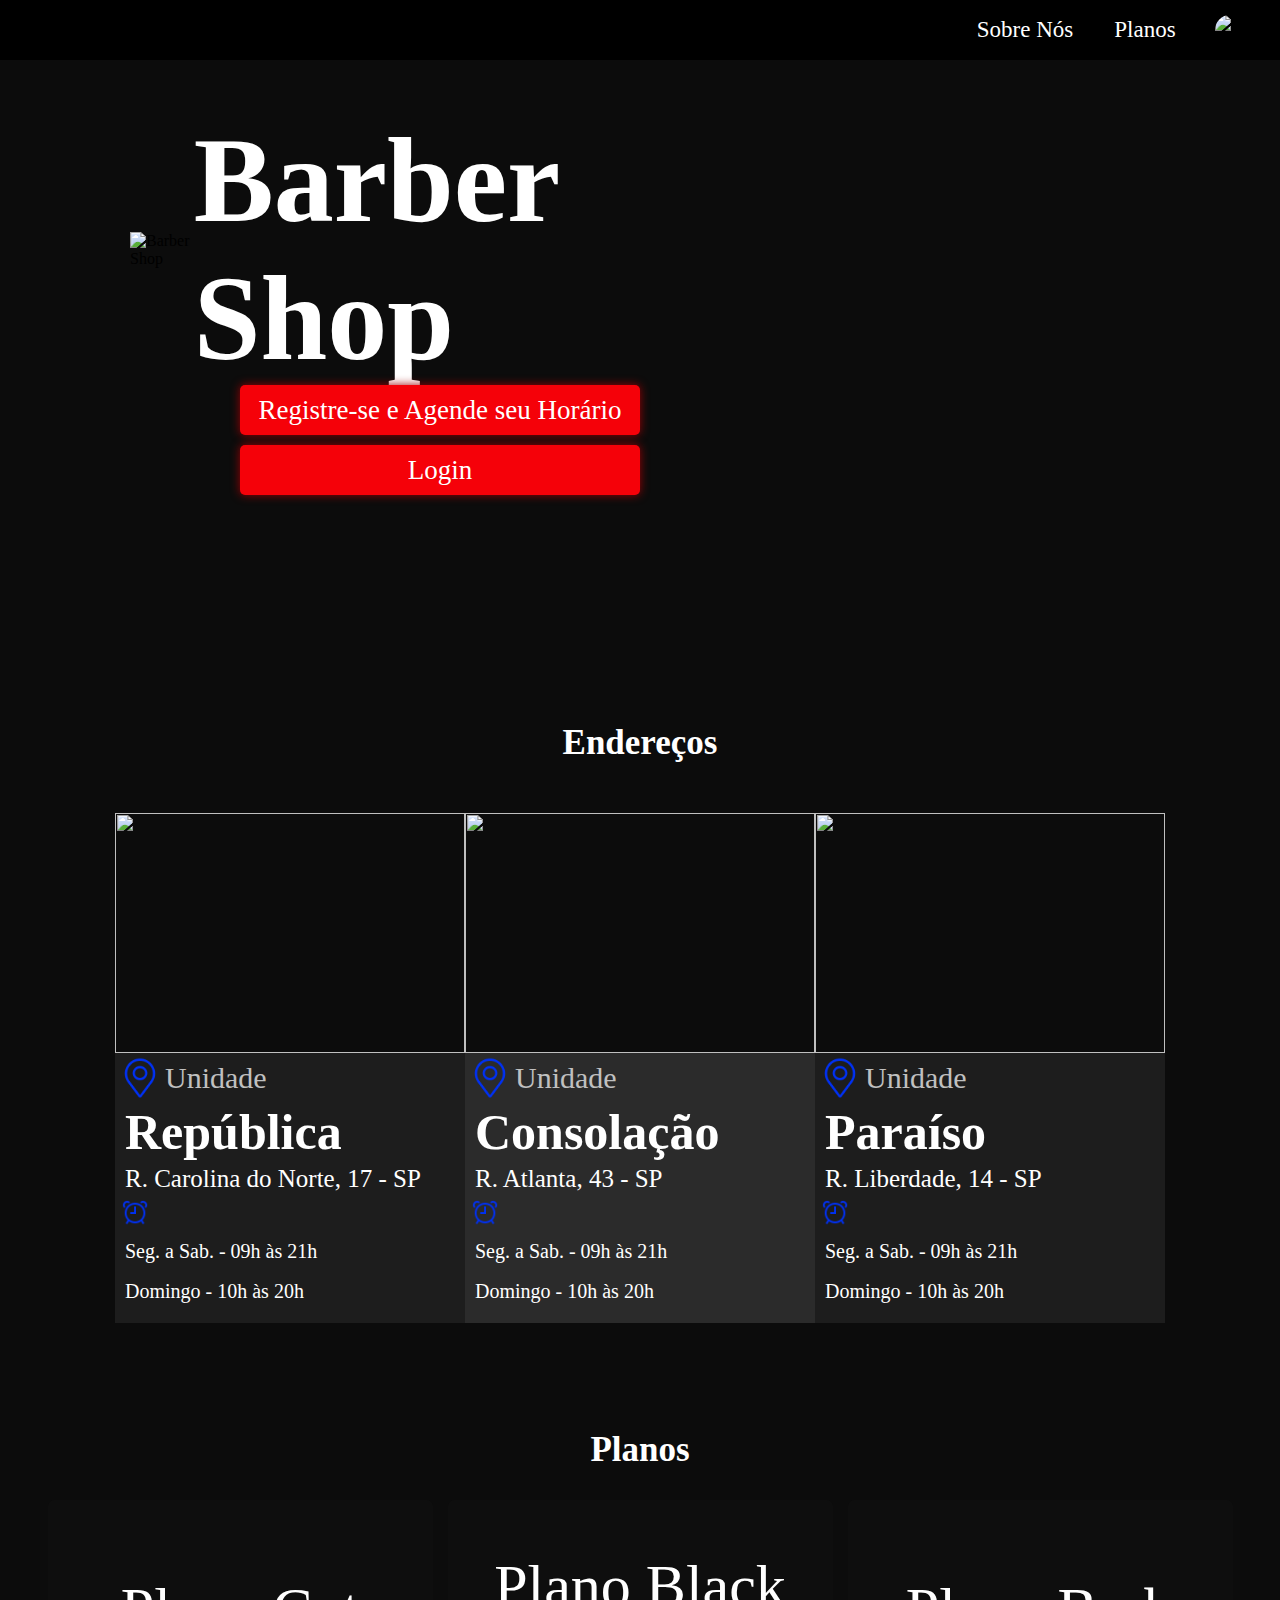
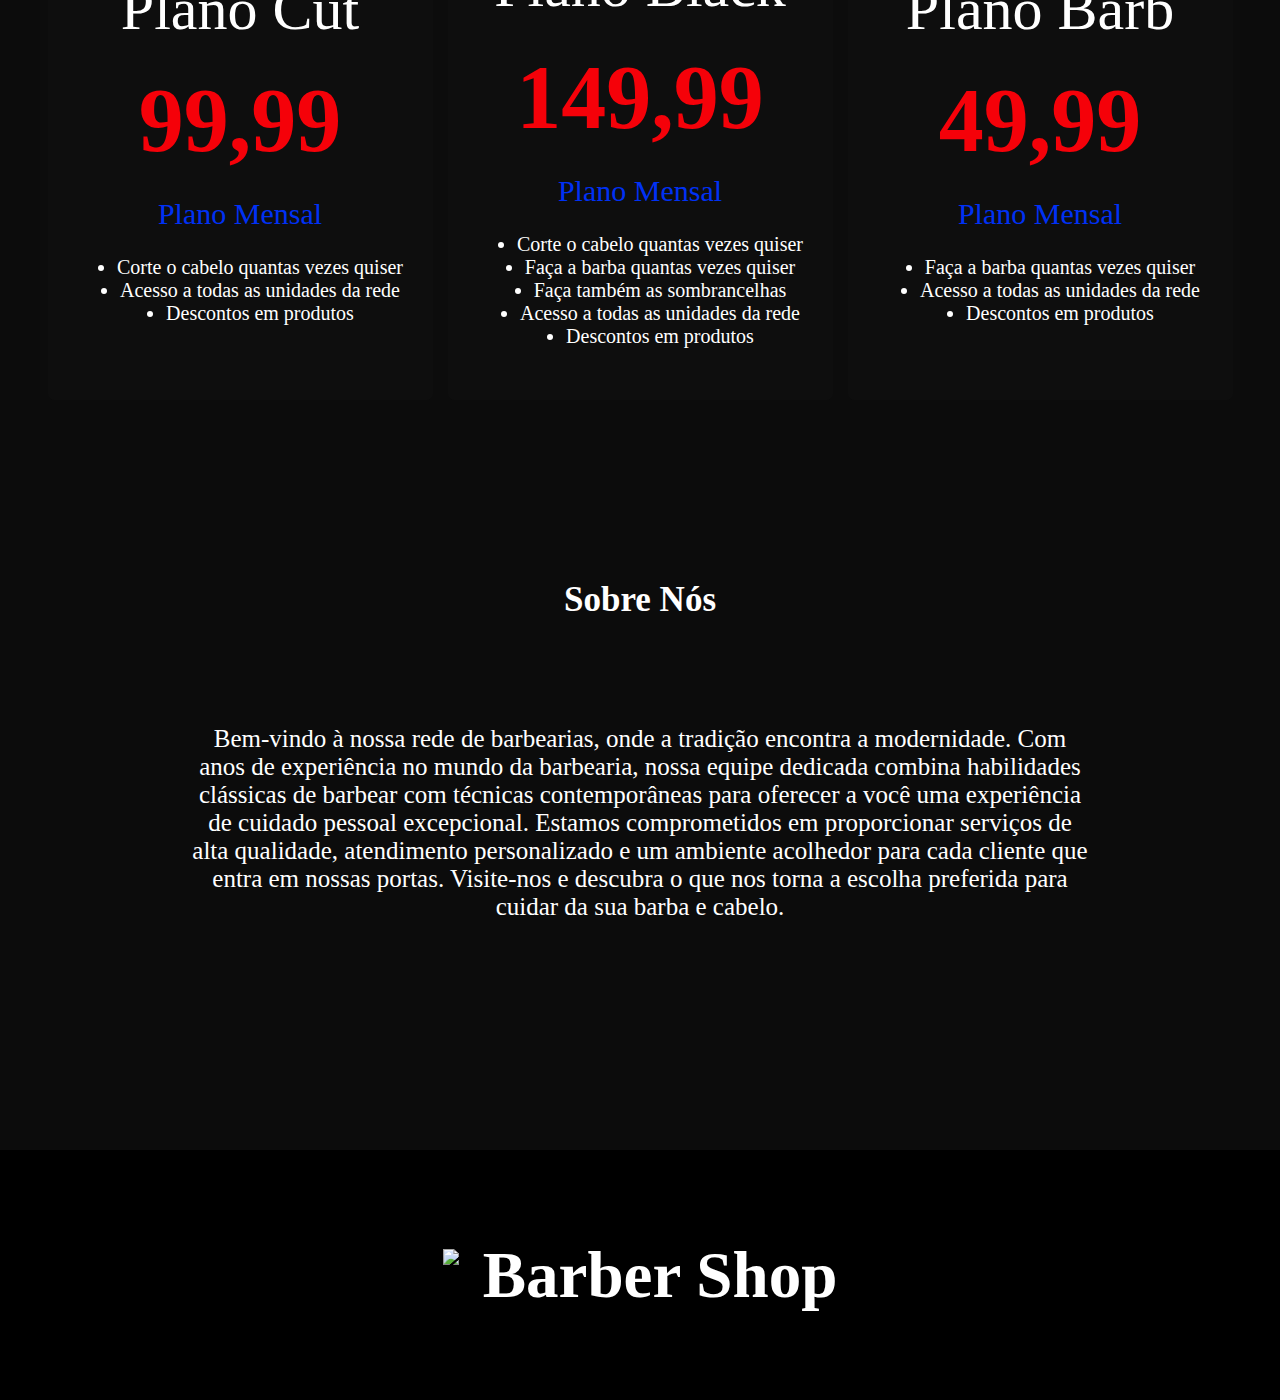
==== commit 83e98e1c: "login" ====
--- a/index.html
+++ b/index.html
@@ -24,7 +24,7 @@
                 </div>
                 <div id="registro-e-login">
                     <a href="./assets/registro.html" id="link-botao-registro"><button id="botao-registro">Registre-se e Agende seu Horário</button></a>
-                    <button id="botao-login">Login</button>
+                    <a id="link-botao-login" href="./assets/login.html"><button id="botao-login">Login</button></a>
                 </div>
             </div>
             <div class="divisoes">
--- a/assets/css/style.css
+++ b/assets/css/style.css
@@ -75,7 +75,7 @@
     align-items: center;
     width: 100%;
     height: 700px;
-    background-color: blueviolet;
+    background-color: rgb(12, 12, 12);
 
     background-image: url('../image/como-escolher-barbearia-800x300.png');
     background-repeat: no-repeat;
@@ -156,6 +156,15 @@
     box-shadow: 0px 0px 10px #9D0005;
     font-size: 27px;
     font-weight: normal;
+}
+
+#link-botao-login{
+    display: flex;
+    justify-content: center;
+    align-items: center;
+    width: 400px;
+    height: 50px;
+    text-decoration: none;
 }
 
 #botao-login{
@@ -318,7 +327,7 @@
     flex-direction: column;
     width: 100%;
     height: 650px;
-    background-color: blueviolet;
+    background-color: rgb(12, 12, 12);
     background-image: url('../image/2393a-230b0e_46ea0c1020274b25aeb094ddcc1f132fmv2.webp');
     background-size: cover;
     background-repeat: no-repeat;
--- a/assets/css/responsivo/responsivohome.css
+++ b/assets/css/responsivo/responsivohome.css
@@ -1,13 +1,15 @@
 @media (min-width: 1201px) and (max-width: 1265px){
     #cabecalho{
+        /*
         background-color: red;
+        */
     }
     #pag-principal{
         display: flex;justify-content: center;
         align-items: center;
         width: 100%;
         height: 650px;
-        background-color: blueviolet;
+        background-color: rgb(12, 12, 12);
     
         background-image: url('../../image/como-escolher-barbearia-800x300.png');
         background-repeat: no-repeat;
@@ -19,14 +21,16 @@
 
 @media (min-width: 1025px) and (max-width: 1200px){
     #cabecalho{
+        /*
         background-color: blue;
+        */
     }
     #pag-principal{
         display: flex;justify-content: center;
         align-items: center;
         width: 100%;
         height: 650px;
-        background-color: blueviolet;
+        background-color: rgb(12, 12, 12);
     
         background-image: url('../../image/como-escolher-barbearia-800x300.png');
         background-repeat: no-repeat;
@@ -90,7 +94,9 @@
 
 @media (min-width: 769px) and (max-width: 1024px){
     #cabecalho{
+        /*
         background-color: green;
+        */
     }
     #aba-nome-barbearia{
         margin: 0px;
@@ -100,7 +106,7 @@
         align-items: center;
         width: 100%;
         height: 650px;
-        background-color: blueviolet;
+        background-color: rgb(12, 12, 12);
     
         background-image: url('../../image/como-escolher-barbearia-800x300.png');
         background-repeat: no-repeat;
@@ -138,7 +144,7 @@
         flex-direction: column;
         width: 100%;
         height: 1650px;
-        background-color: blueviolet;
+        background-color: rgb(12, 12, 12);
         background-image: url('../../image/2393a-230b0e_46ea0c1020274b25aeb094ddcc1f132fmv2.webp');
         background-size: cover;
         background-repeat: no-repeat;
@@ -204,7 +210,9 @@
 
 @media (min-width: 481px) and (max-width: 768px){
     #cabecalho{
+        /*
         background-color: yellow;
+        */
     }
     #aba-nome-barbearia{
         margin: 0px;
@@ -274,7 +282,7 @@
         align-items: center;
         width: 100%;
         height: 650px;
-        background-color: blueviolet;
+        background-color: rgb(12, 12, 12);
     
         background-image: url('../../image/como-escolher-barbearia-800x300.png');
         background-repeat: no-repeat;
@@ -312,7 +320,7 @@
         flex-direction: column;
         width: 100%;
         height: 1650px;
-        background-color: blueviolet;
+        background-color: rgb(12, 12, 12);
         background-image: url('../../image/2393a-230b0e_46ea0c1020274b25aeb094ddcc1f132fmv2.webp');
         background-size: cover;
         background-repeat: no-repeat;
@@ -378,7 +386,9 @@
 
 @media (min-width: 320px) and (max-width: 480px){
     #cabecalho{
+        /*
         background-color: blueviolet;
+        */
     }
     #aba-nome-barbearia{
         margin: 0px;
@@ -448,7 +458,7 @@
         align-items: center;
         width: 100%;
         height: 650px;
-        background-color: blueviolet;
+        background-color: rgb(12, 12, 12);
     
         background-image: url('../../image/como-escolher-barbearia-800x300.png');
         background-repeat: no-repeat;
@@ -542,7 +552,7 @@
         flex-direction: column;
         width: 100%;
         height: 1650px;
-        background-color: blueviolet;
+        background-color: rgb(12, 12, 12);
         background-image: url('../../image/2393a-230b0e_46ea0c1020274b25aeb094ddcc1f132fmv2.webp');
         background-size: cover;
         background-repeat: no-repeat;
